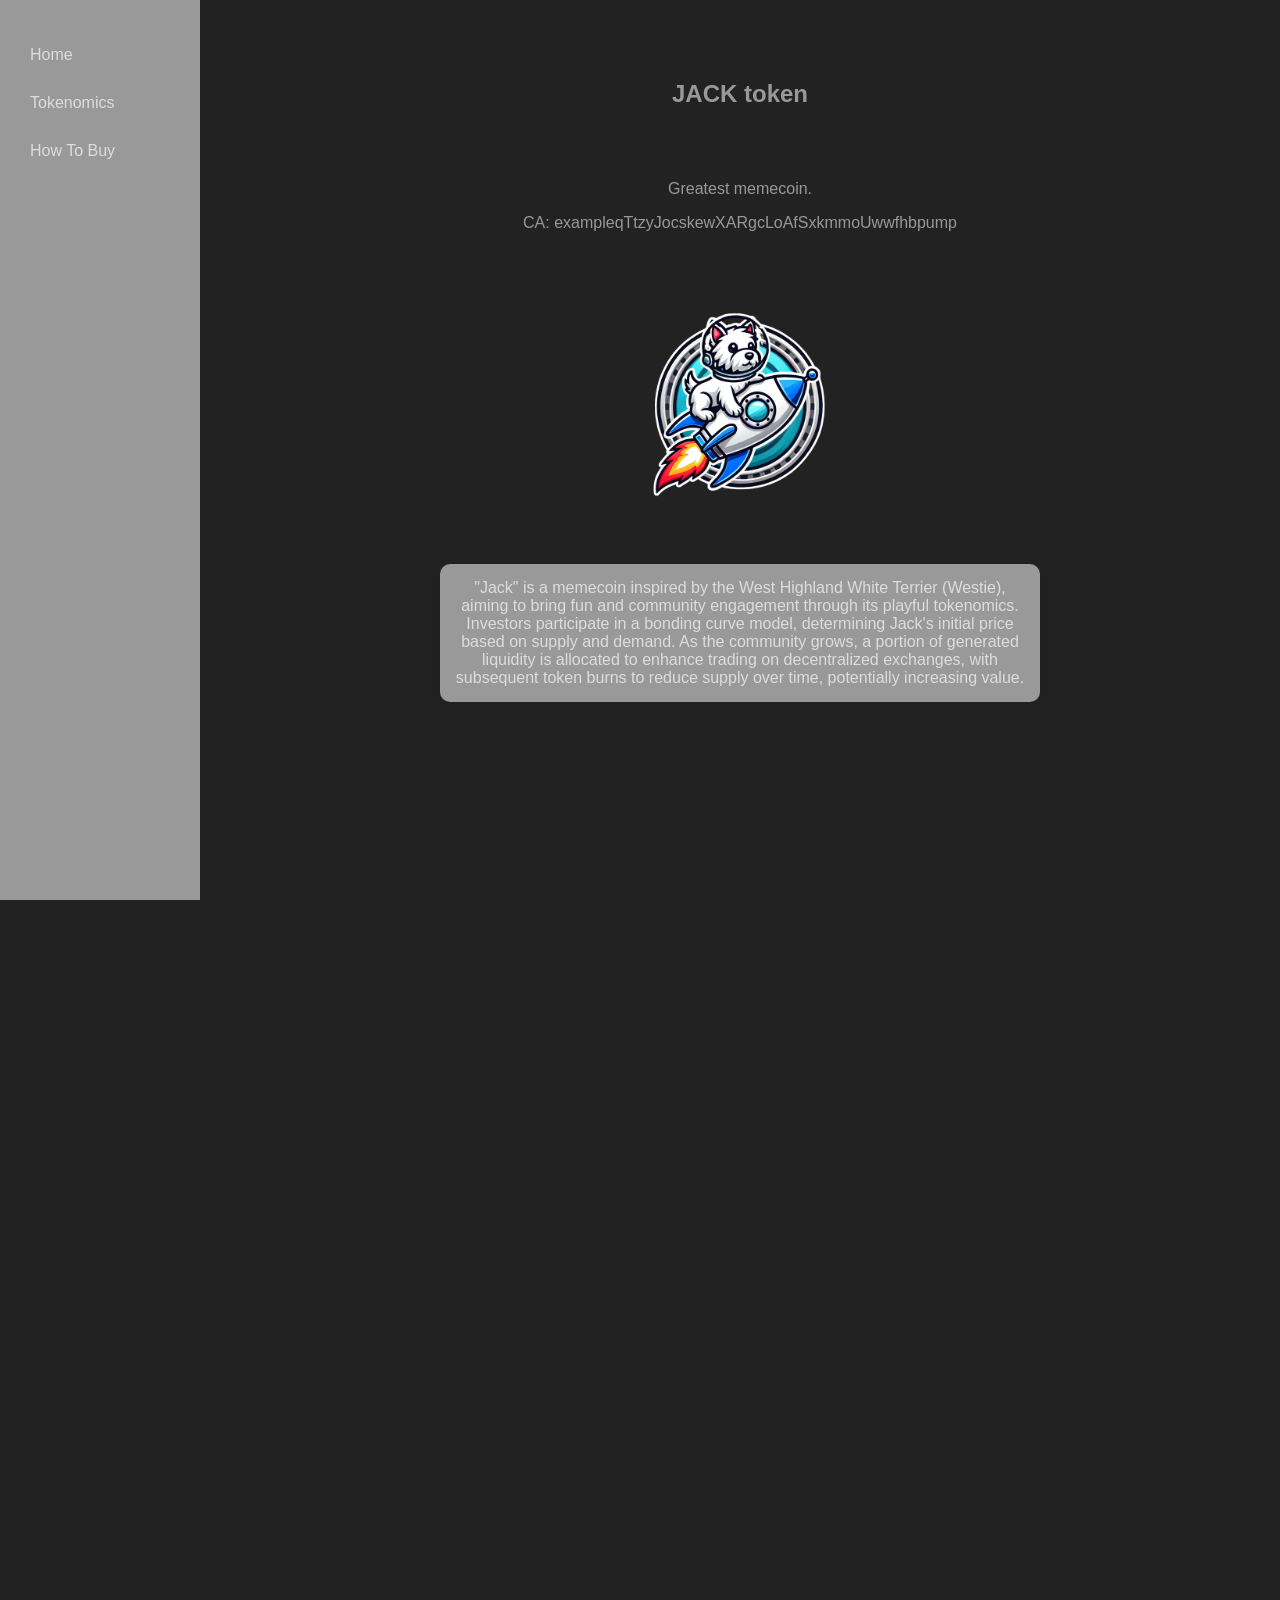
==== index.html @ b32d265a "styles" ====
<!DOCTYPE html>
<html lang="en">
<head>
    <meta charset="UTF-8">
    <meta name="viewport" content="width=device-width, initial-scale=1.0">
    <title>Floating Images</title>
    <link rel="stylesheet" href="style.css">
</head>
<body>
  
  <div class="container">

        <nav class="side-menu">
        <ul>
            <li><a href="#home">Home</a></li>
            <li><a href="#tokenomics">Tokenomics</a></li>
            <li><a href="#howtobuy">How To Buy</a></li>
            <!-- Add more sections as needed -->
        </ul>
        </nav>

        <main class="main-content">
    
            <section id="home" class="section">

                <h1>JACK token</h1>
                <br><br>
                <p>Greatest memecoin.</p>
                <p>CA: exampleqTtzyJocskewXARgcLoAfSxkmmoUwwfhbpump</p>
                <br><br>
                <div class="logo-container">
                    <img src="Images/jackrocket4.png" alt="Logo" class="logo">
                </div>
                <br><br>
                <div class="description-box">

                    <p class="description">

                        "Jack" is a memecoin inspired by the West Highland White Terrier (Westie), aiming to bring fun and community engagement through its playful tokenomics. Investors participate in a bonding curve model, determining Jack's initial price based on supply and demand. As the community grows, a portion of generated liquidity is allocated to enhance trading on decentralized exchanges, with subsequent token burns to reduce supply over time, potentially increasing value.

                    </p>

                </div>

            </section>

            <section id="tokenomics" class="section">

                <h1>Tokenomics</h1>

            </section>

            <section id="howtobuy" class="section">

                <h1>How To Buy</h1>

            </section>

        </main>
    
    </div>
  
    <script src="script.js"></script>

</body>
</html>
---- style.css ----
html, body {
    height: 100%;
    width: 100%;
    margin: 0;
    font-family: Verdana, sans-serif;
    overflow: hidden; /* Prevent scroll bars */
    background-color: #222222;
    display: flex;
    justify-content: center;
    align-items: flex-start;
    color: #999; /* Darkish grey text color */
}

body {
    display: flex;
    justify-content: center;
    /*align-items: flex-start;*/
    padding-top: 20px; /* Adjust the top padding for mobile devices */
    overflow-y: auto;
}

.side-menu {
    position: fixed;
    left: 0;
    top: 0;
    height: 100vh; /* Make the side menu full height of the viewport */
    width: 200px;
    background-color: #999;
    padding: 20px;
    box-sizing: border-box; /* Include padding in width */
}

.side-menu ul {
    list-style-type: none;
    padding: 0;
}

.side-menu ul li {
    margin-bottom: 10px;
}

.side-menu ul li a {
    text-decoration: none;
    color: #ddd;
    display: block;
    padding: 10px;
}

.main-content {
    margin-left: 200px; /* Same as the sidebar width */
    padding: 20px;
    width: calc(100% - 200px); /* Ensure the main content takes up the remaining width */
}

.container {
    display: flex;
    min-height: 100vh;
}

.logo-container {
    margin-top: 20px; /* Add some space between the description and the logo */
}

.logo {
    max-width: 200px; /* Adjust the size as needed */
    height: auto;
}

.description-box {
    background-color: #999; /* White background */
    border-radius: 10px; /* Rounded corners */
    padding: 15px; /* Padding inside the box */
    margin-top: 20px; /* Space between the logo and description box */
    box-shadow: 0 0 10px rgba(0, 0, 0, 0.1); /* Optional: add shadow for depth */
}

.description {
    margin: 0;
    color: #ddd; /* Darkish grey text color */
}

.section {
    padding: 20px;
    margin-bottom: 20px;
    /*background-color: #222;*/
    overflow-y: auto; /* Enable vertical scrolling if needed */
    height: 100vh;
}

#home {
    text-align: center;
    position: relative;
    z-index: 1; /* Ensure content is above floating images */
    margin-top: 20px; /* Add some margin from the top */
    padding: 0 20px; /* Add horizontal padding for better appearance on mobile devices */
    max-width: 600px; /* Limit the max width for the content */
    margin-left: auto;
    margin-right: auto;
}

#tokenomics {
    align-items: flex-start; /* Align items to the start (left) */
}

#howtobuy {
    align-items: flex-end; /* Align items to the end (right) */
}
.floating-image {
    position: absolute;
    bottom: -100px; /* Start off-screen at the bottom */
    opacity: 0.5; /* Adjust opacity as needed */
    width: 200px; /* Double the original size */
    height: auto;
}
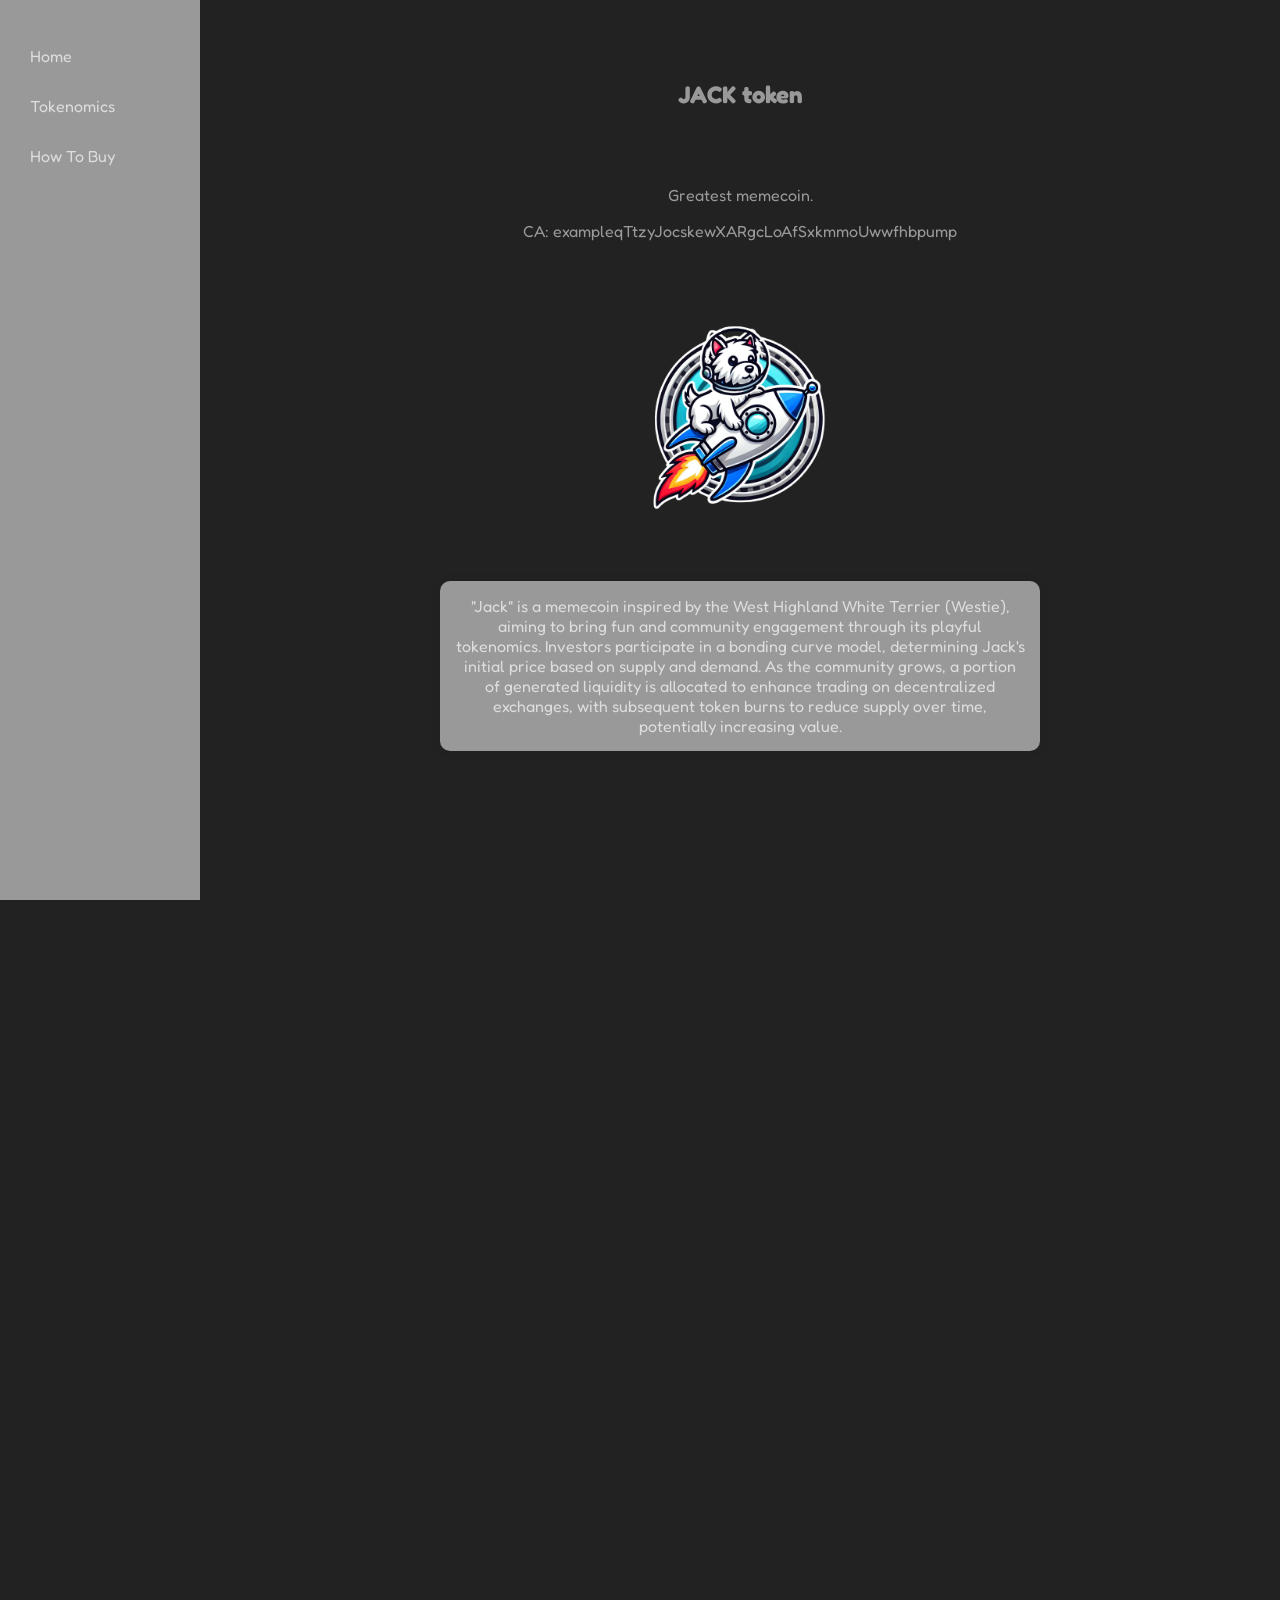
==== commit 328d496f: "styles/font" ====
--- a/index.html
+++ b/index.html
@@ -3,9 +3,14 @@
 <head>
     <meta charset="UTF-8">
     <meta name="viewport" content="width=device-width, initial-scale=1.0">
-    <title>Floating Images</title>
+    <title>jack token</title>
     <link rel="stylesheet" href="style.css">
+
+    <link rel="preconnect" href="https://fonts.googleapis.com">
+    <link rel="preconnect" href="https://fonts.gstatic.com" crossorigin>
+    <link href="https://fonts.googleapis.com/css2?family=Fredoka:wght@300..700&display=swap" rel="stylesheet">
 </head>
+
 <body>
   
   <div class="container">
@@ -29,8 +34,9 @@
                 <p>CA: exampleqTtzyJocskewXARgcLoAfSxkmmoUwwfhbpump</p>
                 <br><br>
                 <div class="logo-container">
-                    <img src="Images/jackrocket4.png" alt="Logo" class="logo">
+                    <img src="/images/jackrocket4.png" alt="Logo" class="logo">
                 </div>
+
                 <br><br>
                 <div class="description-box">
 
@@ -44,15 +50,39 @@
 
             </section>
 
+            <section id="howtobuy" class="section">
+
+                <h1>How To Buy</h1>
+
+                <ol>
+                    <li>Create a crypto wallet for solana (e.g., Phantom).</li>
+                    <li>Buy Solana (SOL) on an exchange (e.g., Coinbase).</li>
+                    <li>Send SOL to your crypto wallet.</li>
+                    <li>Connect your wallet to pump.fun or raydium.</li>
+                    <li>Swap SOL for JACK.</li>
+                  </ol>
+                  <a href="https://raydium.com">Buy on Raydium</a>
+
+            </section>
+
+            <section id="about" class="about">
+
+                <h1>About</h1>
+
+                <p class="longdescription">
+
+                    <h2>Introducing Jack: The Westie Astronaut Memecoin</h2>
+
+Meet Jack, the Westie astronaut, the canine pioneer who is taking the cryptocurrency world by storm with his very own memecoin. Jack isn't just any ordinary dog; he's a brave, adventurous West Highland White Terrier (Westie) who dreams big and reaches for the stars—literally. With his adorable space suit and helmet, Jack represents the spirit of exploration and the boundless possibilities of the crypto universe. This memecoin celebrates Jack's journey from a humble dog park to the vast expanse of space, capturing the imagination of crypto enthusiasts and dog lovers alike. Jack's story is one of courage, determination, and a touch of playful mischief, making his memecoin an irresistible addition to any digital wallet.
+
+Jack the Westie Astronaut Memecoin isn't just about cute imagery; it embodies a mission of community and fun. The coin is designed to bring people together, fostering a supportive and enthusiastic community of holders who believe in the power of a shared dream. Whether you're a seasoned crypto investor or a newcomer, Jack's memecoin offers a whimsical yet meaningful way to participate in the crypto market. With a roadmap that includes exclusive NFT releases, space-themed merchandise, and charitable initiatives supporting animal welfare, Jack's memecoin is more than just a digital asset—it's a movement. Join Jack on his cosmic adventure and be a part of a memecoin revolution that’s out of this world!
+                </p>
+
+            </section>
+
             <section id="tokenomics" class="section">
 
                 <h1>Tokenomics</h1>
-
-            </section>
-
-            <section id="howtobuy" class="section">
-
-                <h1>How To Buy</h1>
 
             </section>
 
--- a/style.css
+++ b/style.css
@@ -1,8 +1,10 @@
+
+
 html, body {
     height: 100%;
     width: 100%;
     margin: 0;
-    font-family: Verdana, sans-serif;
+    font-family: "Fredoka", sans-serif;
     overflow: hidden; /* Prevent scroll bars */
     background-color: #222222;
     display: flex;
@@ -98,13 +100,18 @@
     margin-right: auto;
 }
 
-#tokenomics {
-    align-items: flex-start; /* Align items to the start (left) */
-}
-
 #howtobuy {
     align-items: flex-end; /* Align items to the end (right) */
 }
+
+#about{
+    align-items: flex-start; /* Align items to the end (right) */
+}
+
+#tokenomics {
+    align-items: flex-end; /* Align items to the start (left) */
+}
+
 .floating-image {
     position: absolute;
     bottom: -100px; /* Start off-screen at the bottom */
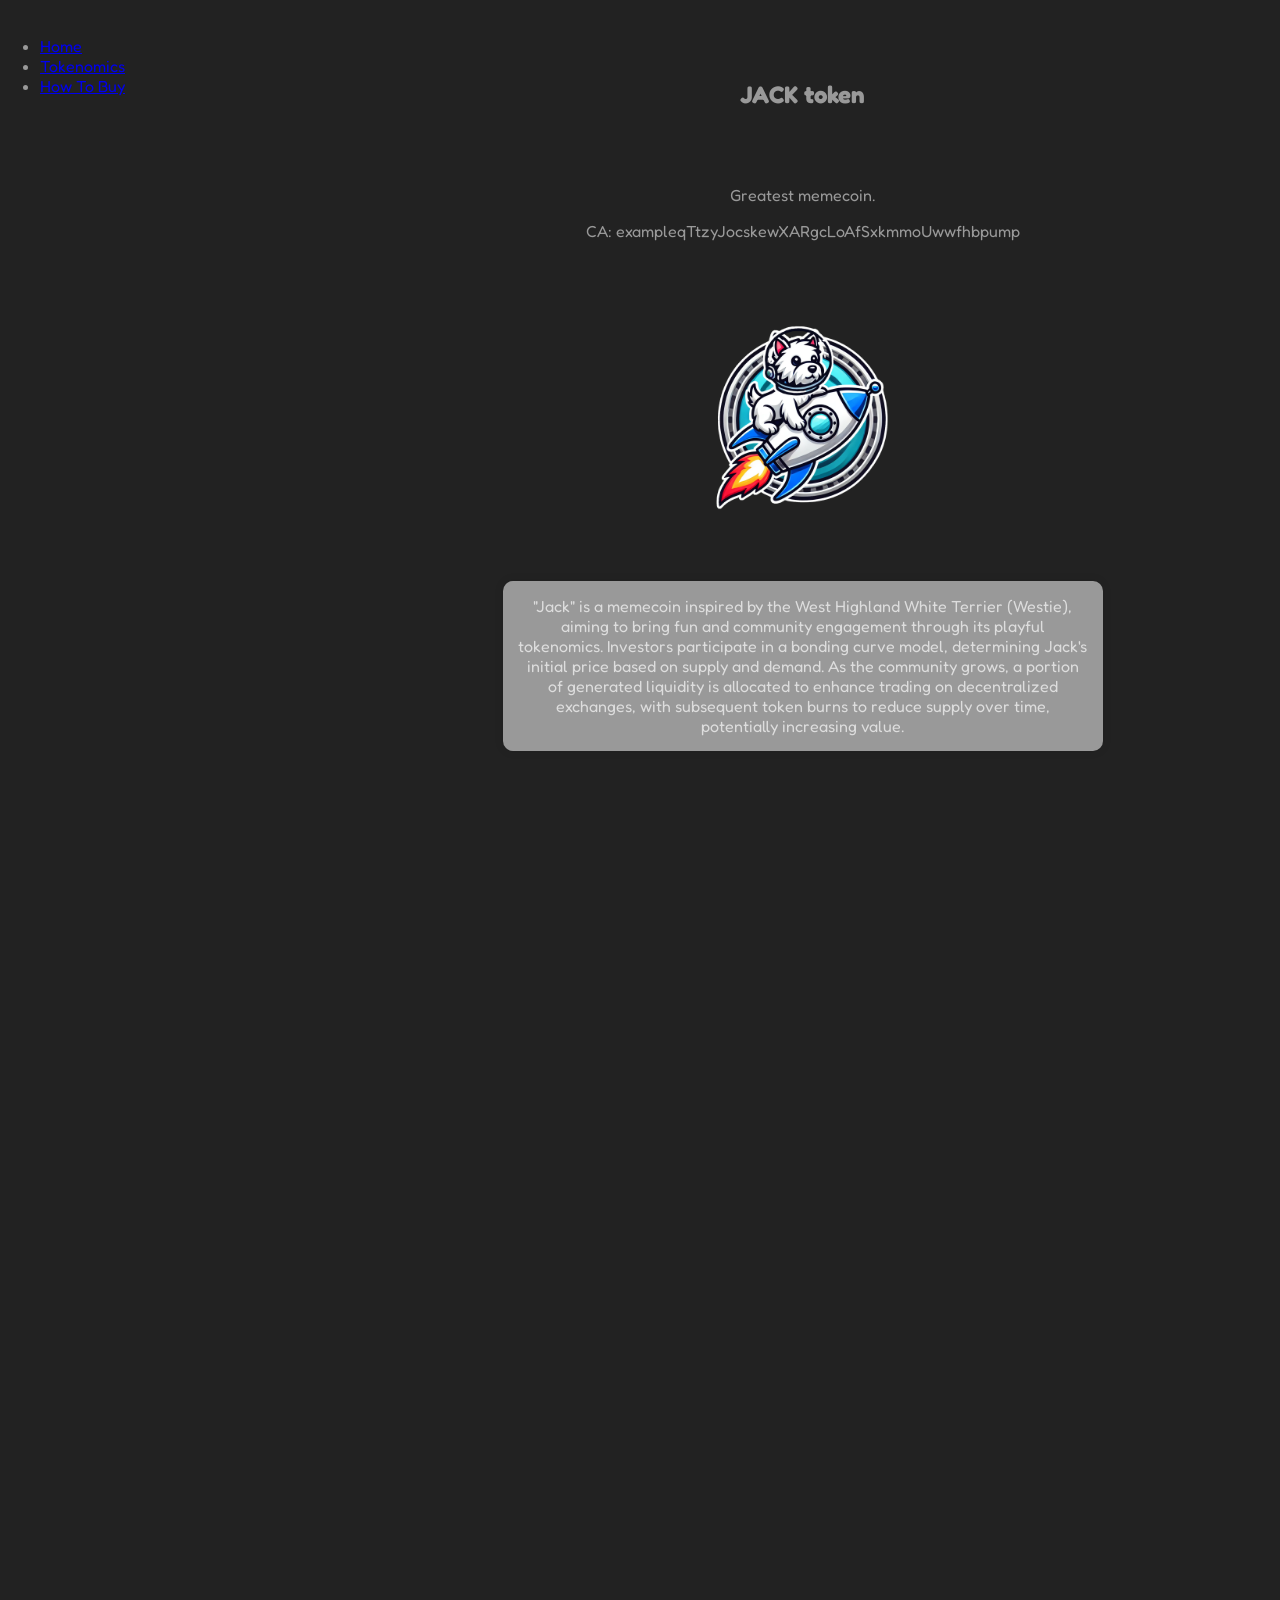
==== commit 192c0814: "sidebar toggle" ====
--- a/index.html
+++ b/index.html
@@ -9,6 +9,8 @@
     <link rel="preconnect" href="https://fonts.googleapis.com">
     <link rel="preconnect" href="https://fonts.gstatic.com" crossorigin>
     <link href="https://fonts.googleapis.com/css2?family=Fredoka:wght@300..700&display=swap" rel="stylesheet">
+
+
 </head>
 
 <body>
@@ -34,7 +36,7 @@
                 <p>CA: exampleqTtzyJocskewXARgcLoAfSxkmmoUwwfhbpump</p>
                 <br><br>
                 <div class="logo-container">
-                    <img src="/images/jackrocket4.png" alt="Logo" class="logo">
+                    <img src="images/jackrocket4.png" alt="Logo" class="logo">
                 </div>
 
                 <br><br>
--- a/style.css
+++ b/style.css
@@ -21,31 +21,45 @@
     overflow-y: auto;
 }
 
-.side-menu {
+/* Sidebar styles */
+.sidebar {
     position: fixed;
     left: 0;
     top: 0;
-    height: 100vh; /* Make the side menu full height of the viewport */
-    width: 200px;
-    background-color: #999;
-    padding: 20px;
-    box-sizing: border-box; /* Include padding in width */
+    height: 100%;
+    width: 250px;
+    background-color: #333;
+    overflow: hidden;
+    transition: width 0.3s;
+    z-index: 1;
 }
 
-.side-menu ul {
-    list-style-type: none;
-    padding: 0;
+/* Adjust sidebar width for smaller screens */
+@media screen and (max-width: 768px) {
+    .sidebar {
+        width: 100px;
+    }
 }
 
-.side-menu ul li {
-    margin-bottom: 10px;
+/* Style for sidebar links */
+.sidebar a {
+    display: block;
+    padding: 16px;
+    color: white;
+    text-decoration: none;
 }
 
-.side-menu ul li a {
-    text-decoration: none;
-    color: #ddd;
-    display: block;
+/* Style for toggle button */
+.toggle-btn {
+    position: fixed;
+    left: 0;
+    top: 50%;
+    transform: translateY(-50%);
+    background-color: #333;
+    color: white;
     padding: 10px;
+    cursor: pointer;
+    z-index: 2;
 }
 
 .main-content {
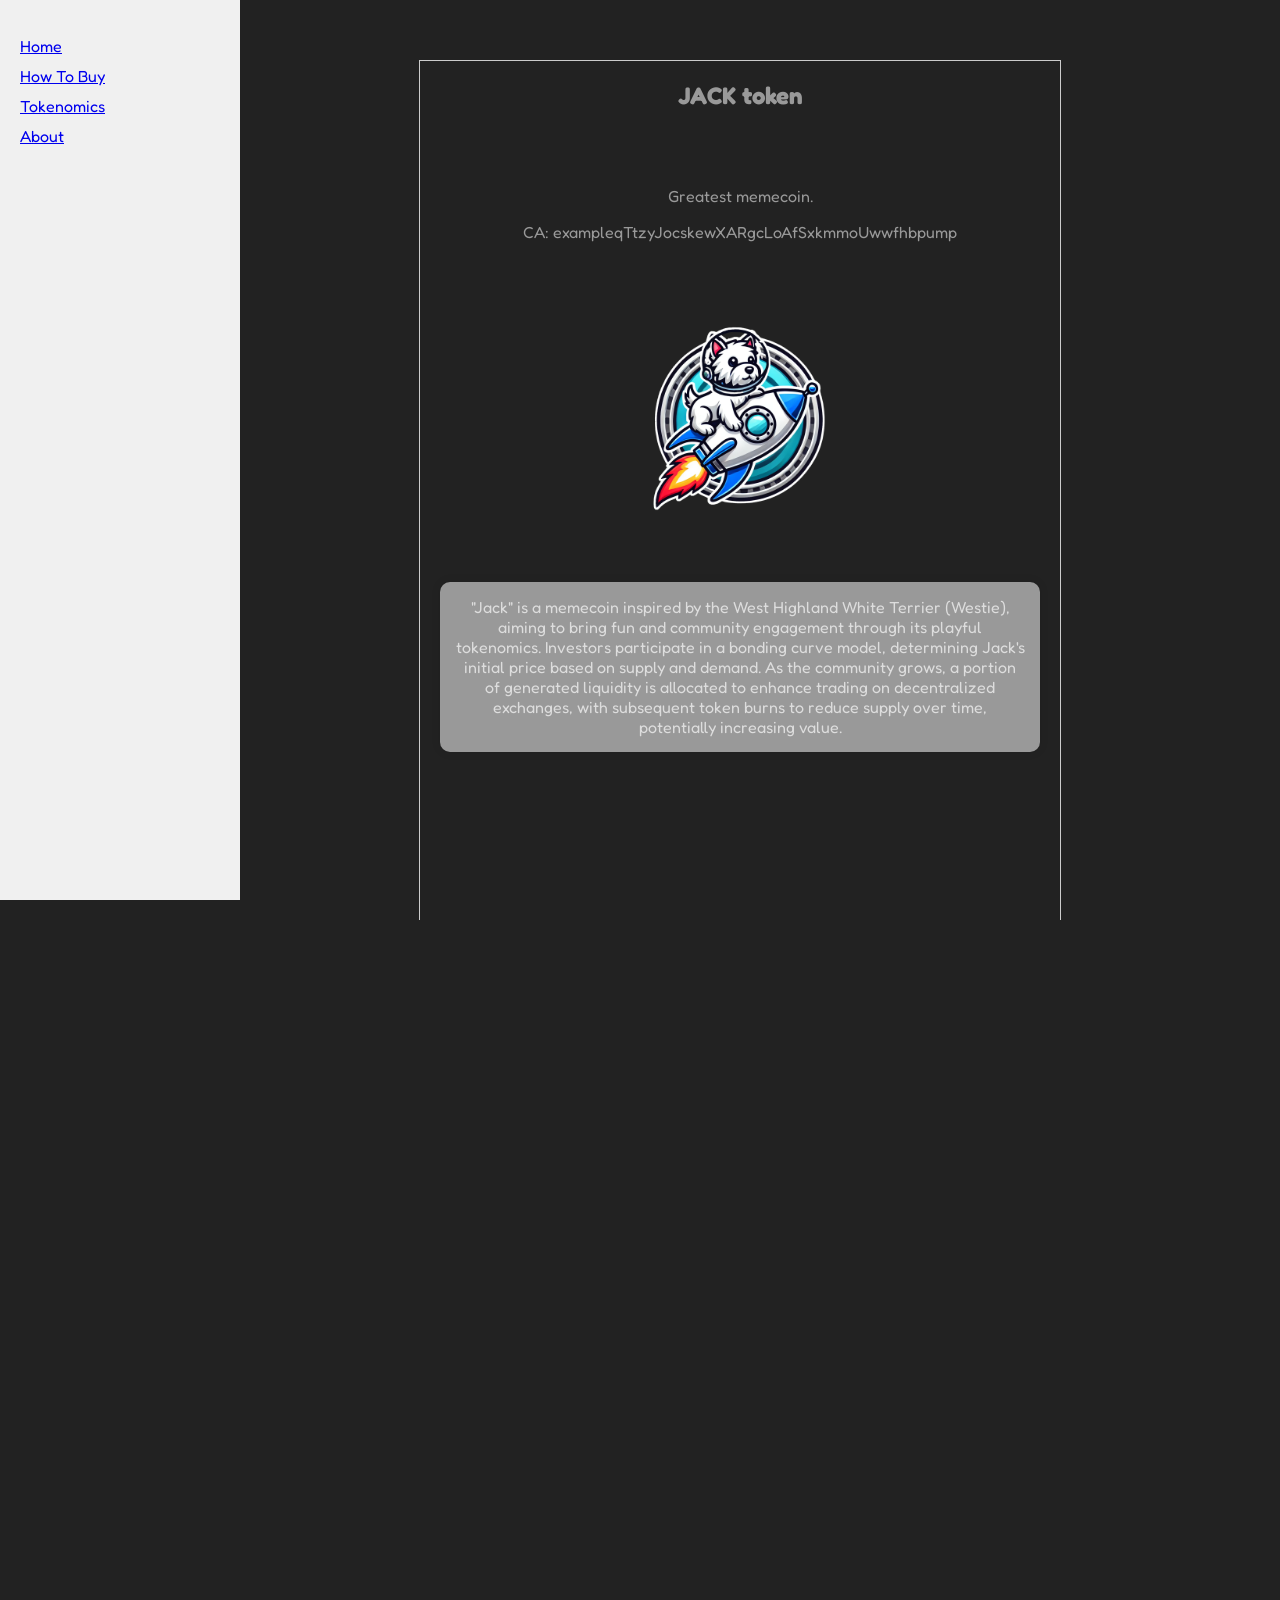
==== commit 03c8c3f7: "sidebar toggle 2" ====
--- a/index.html
+++ b/index.html
@@ -20,8 +20,9 @@
         <nav class="side-menu">
         <ul>
             <li><a href="#home">Home</a></li>
+            <li><a href="#howtobuy">How To Buy</a></li>
             <li><a href="#tokenomics">Tokenomics</a></li>
-            <li><a href="#howtobuy">How To Buy</a></li>
+            <li><a href="#about">About</a></li>
             <!-- Add more sections as needed -->
         </ul>
         </nav>
@@ -89,6 +90,10 @@
             </section>
 
         </main>
+
+        <div class="toggle-btn" onclick="toggleSidebar()">
+            &lt;
+        </div>
     
     </div>
   
--- a/style.css
+++ b/style.css
@@ -21,38 +21,50 @@
     overflow-y: auto;
 }
 
-/* Sidebar styles */
-.sidebar {
+
+
+.side-menu {
+    width: 200px;
+    background-color: #f0f0f0;
+    padding: 20px;
     position: fixed;
+    top: 0;
     left: 0;
-    top: 0;
-    height: 100%;
-    width: 250px;
-    background-color: #333;
-    overflow: hidden;
-    transition: width 0.3s;
-    z-index: 1;
+    bottom: 0;
+    overflow-y: auto;
+    transition: transform 0.3s ease-in-out; /* Add transition for smooth animation */
+    transform: translateX(0); /* Start with menu visible on desktop */
 }
 
-/* Adjust sidebar width for smaller screens */
-@media screen and (max-width: 768px) {
-    .sidebar {
-        width: 100px;
-    }
+.side-menu.hide-sidebar {
+    transform: translateX(-100%); /* Move sidebar out of view on mobile */
 }
 
-/* Style for sidebar links */
-.sidebar a {
-    display: block;
-    padding: 16px;
-    color: white;
-    text-decoration: none;
+.side-menu ul {
+    list-style-type: none;
+    padding: 0;
 }
 
-/* Style for toggle button */
+.side-menu ul li {
+    margin-bottom: 10px;
+}
+
+.main-content {
+    margin-left: 220px; /* Adjust margin to accommodate side menu width */
+    padding: 20px;
+}
+
+.section {
+    margin-bottom: 40px;
+    border: 1px solid #ccc;
+    padding: 20px;
+}
+
+/* Toggle button */
 .toggle-btn {
+    display: none; /* Hide toggle button by default */
     position: fixed;
-    left: 0;
+    left: 10px;
     top: 50%;
     transform: translateY(-50%);
     background-color: #333;
@@ -60,6 +72,29 @@
     padding: 10px;
     cursor: pointer;
     z-index: 2;
+}
+
+/* Adjust toggle button for smaller screens */
+@media screen and (max-width: 768px) {
+    .container {
+        flex-direction: column; /* Stack elements vertically on small screens */
+    }
+
+    .side-menu {
+        width: 100%; /* Full width for sidebar on small screens */
+        max-width: 250px; /* Limit maximum width */
+        height: 100vh; /* Full height */
+        transform: translateX(-100%); /* Start with sidebar hidden on mobile */
+    }
+
+    .main-content {
+        margin-left: 0; /* No margin for content on small screens */
+        transition: margin-left 0.3s ease-in-out; /* Add transition for smooth animation */
+    }
+
+    .toggle-btn {
+        display: block; /* Show toggle button on small screens */
+    }
 }
 
 .main-content {
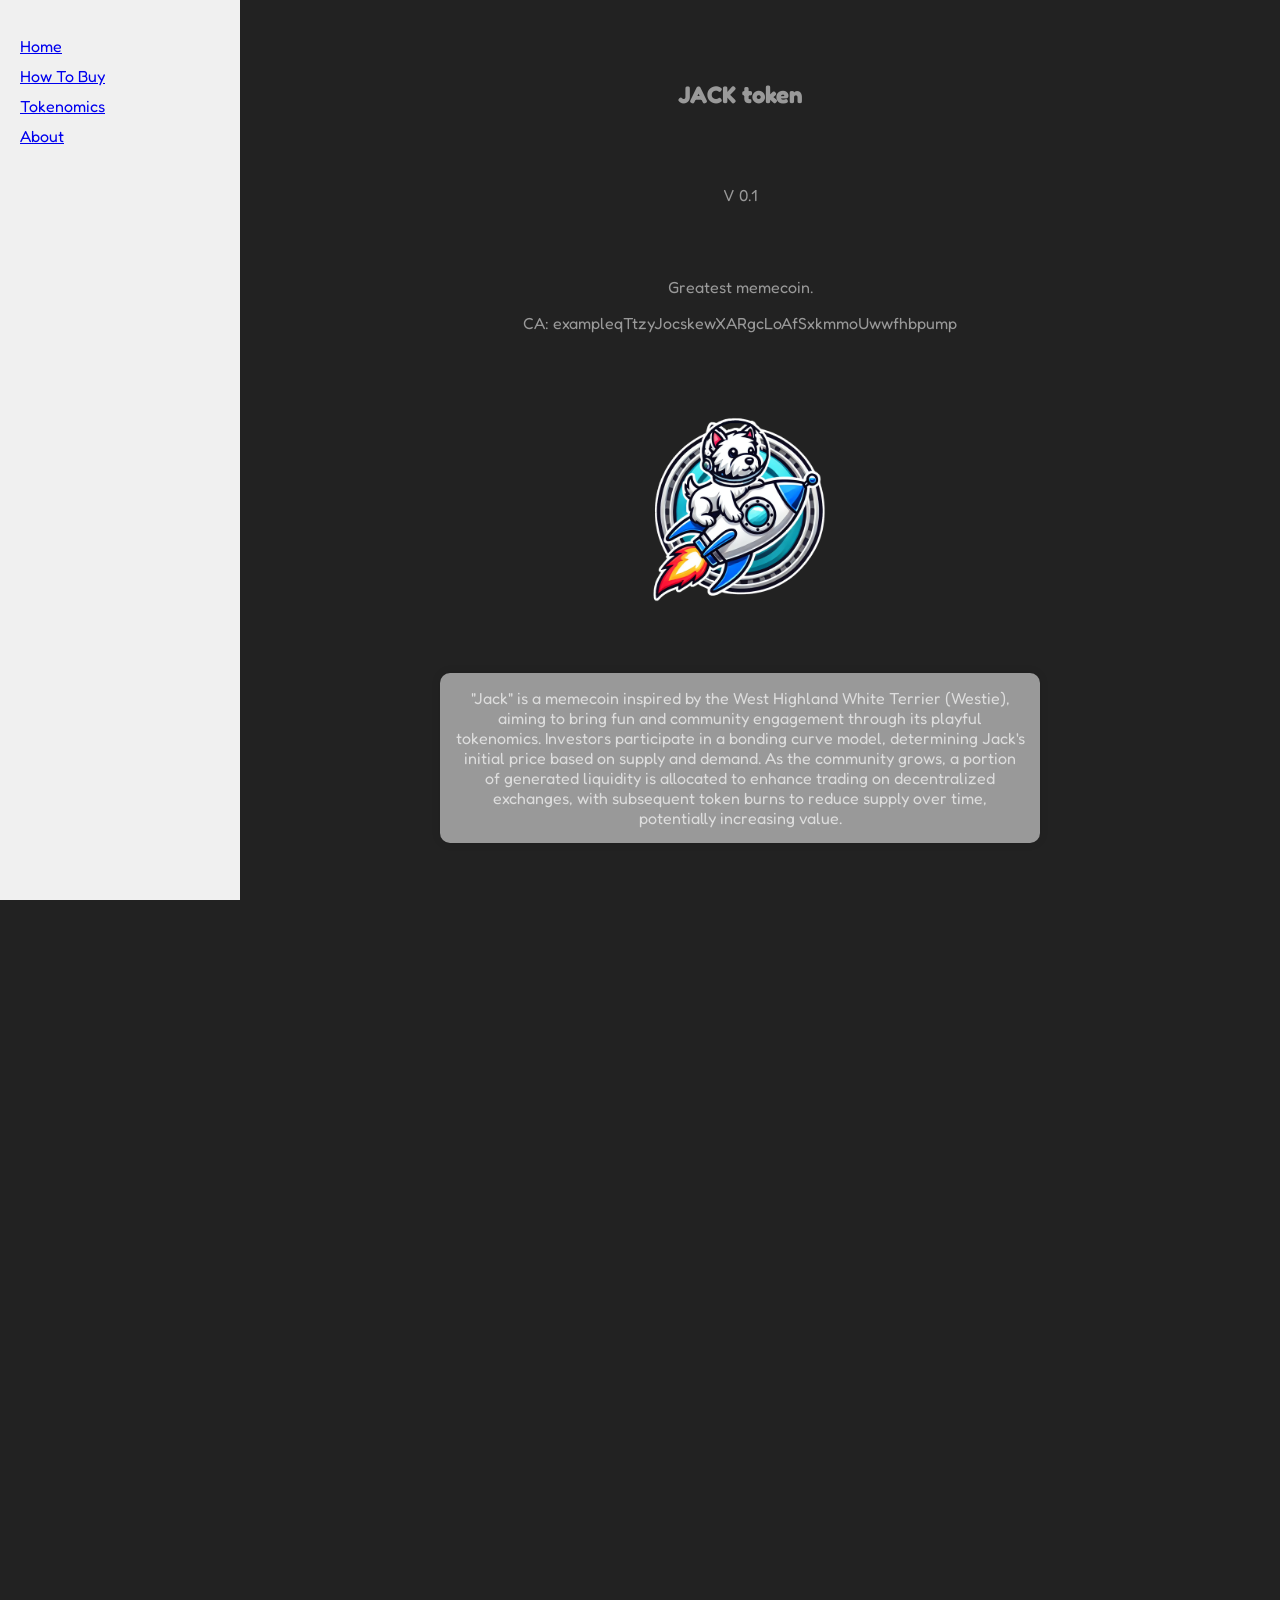
==== commit 409877a8: "version" ====
--- a/index.html
+++ b/index.html
@@ -32,6 +32,8 @@
             <section id="home" class="section">
 
                 <h1>JACK token</h1>
+                <br><br>
+                <p>V 0.1</p>
                 <br><br>
                 <p>Greatest memecoin.</p>
                 <p>CA: exampleqTtzyJocskewXARgcLoAfSxkmmoUwwfhbpump</p>
--- a/style.css
+++ b/style.css
@@ -50,14 +50,17 @@
 }
 
 .main-content {
-    margin-left: 220px; /* Adjust margin to accommodate side menu width */
+    margin-left: 200px; /* Same as the sidebar width */
     padding: 20px;
+    width: calc(100% - 200px); /* Ensure the main content takes up the remaining width */
 }
 
 .section {
-    margin-bottom: 40px;
-    border: 1px solid #ccc;
     padding: 20px;
+    margin-bottom: 20px;
+    /*background-color: #222;*/
+    overflow-y: auto; /* Enable vertical scrolling if needed */
+    height: 100vh;
 }
 
 /* Toggle button */
@@ -76,9 +79,6 @@
 
 /* Adjust toggle button for smaller screens */
 @media screen and (max-width: 768px) {
-    .container {
-        flex-direction: column; /* Stack elements vertically on small screens */
-    }
 
     .side-menu {
         width: 100%; /* Full width for sidebar on small screens */
@@ -97,11 +97,6 @@
     }
 }
 
-.main-content {
-    margin-left: 200px; /* Same as the sidebar width */
-    padding: 20px;
-    width: calc(100% - 200px); /* Ensure the main content takes up the remaining width */
-}
 
 .container {
     display: flex;
@@ -130,17 +125,8 @@
     color: #ddd; /* Darkish grey text color */
 }
 
-.section {
-    padding: 20px;
-    margin-bottom: 20px;
-    /*background-color: #222;*/
-    overflow-y: auto; /* Enable vertical scrolling if needed */
-    height: 100vh;
-}
-
 #home {
     text-align: center;
-    position: relative;
     z-index: 1; /* Ensure content is above floating images */
     margin-top: 20px; /* Add some margin from the top */
     padding: 0 20px; /* Add horizontal padding for better appearance on mobile devices */
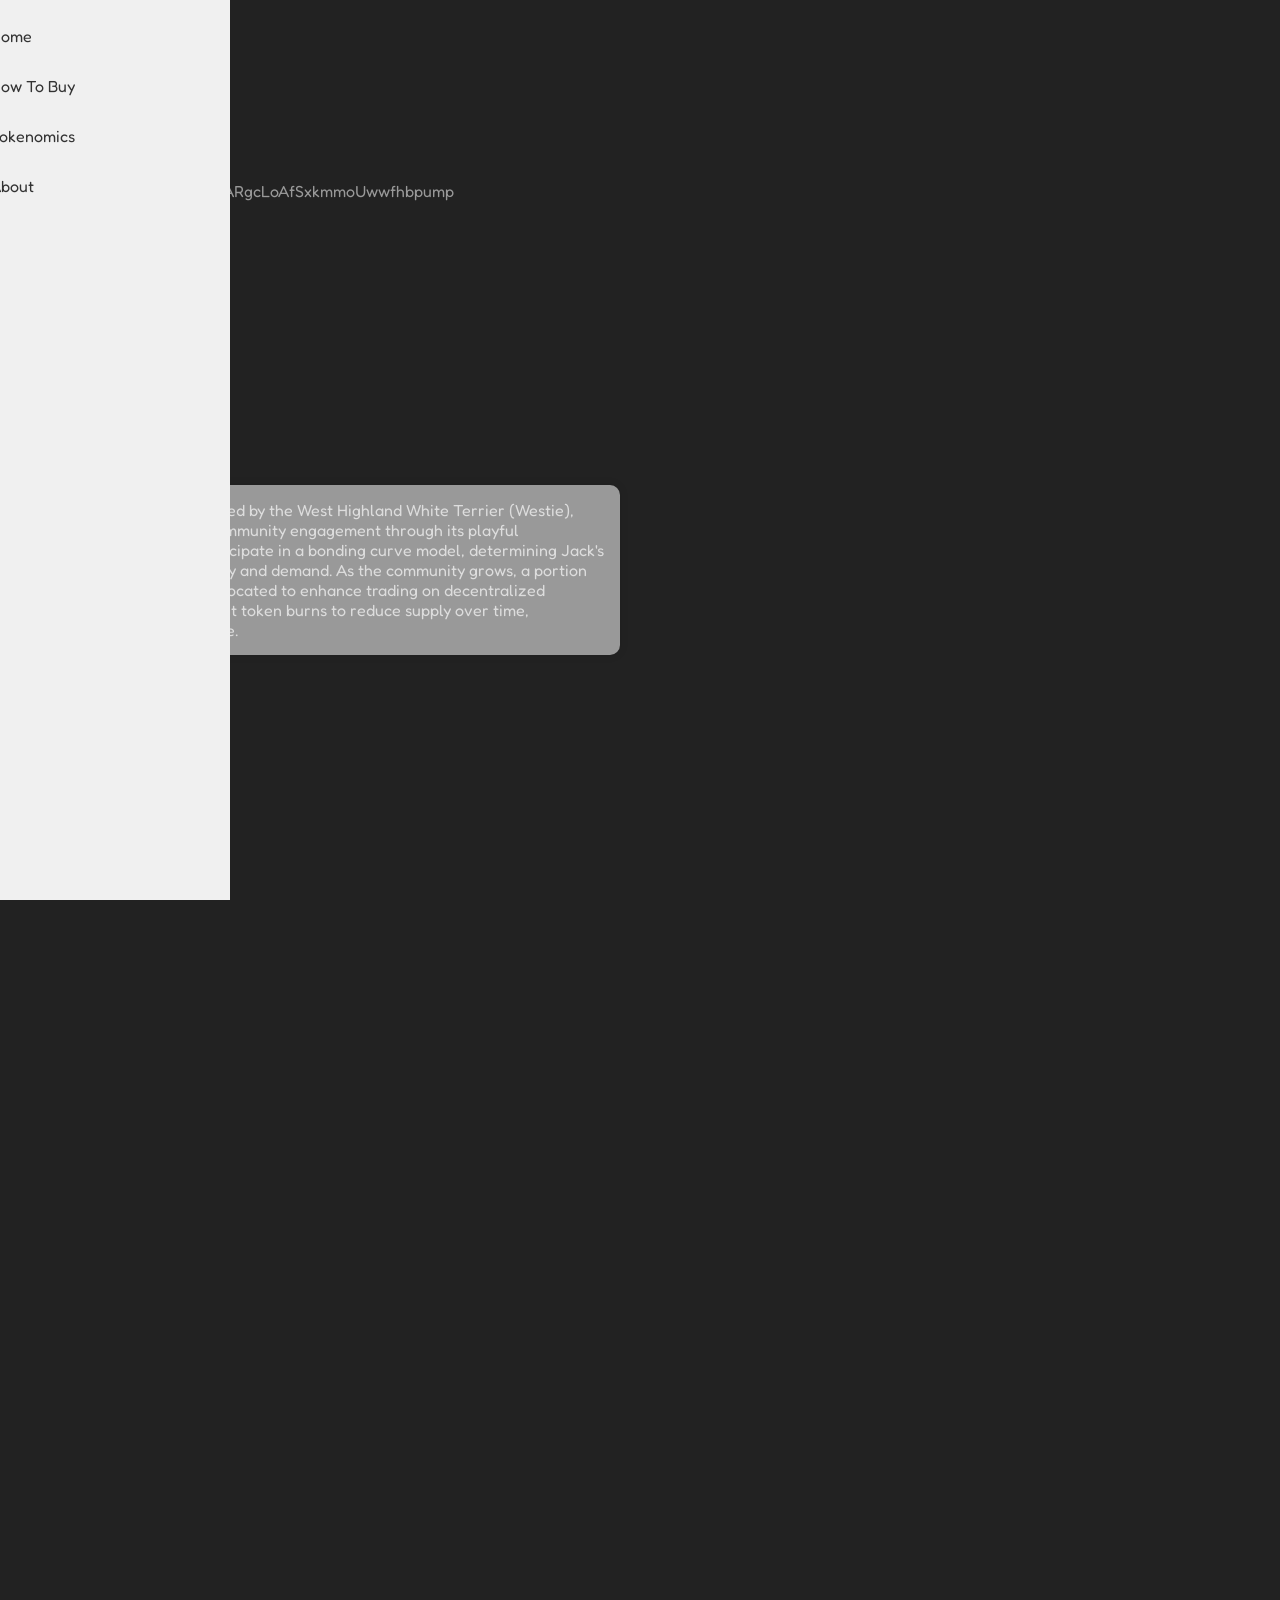
==== commit 54a4e1f3: "side menu mobile" ====
--- a/index.html
+++ b/index.html
@@ -17,14 +17,16 @@
   
   <div class="container">
 
+        <button class="toggle-btn">&#9776; Toggle Menu</button>
+
         <nav class="side-menu">
-        <ul>
-            <li><a href="#home">Home</a></li>
-            <li><a href="#howtobuy">How To Buy</a></li>
-            <li><a href="#tokenomics">Tokenomics</a></li>
-            <li><a href="#about">About</a></li>
-            <!-- Add more sections as needed -->
-        </ul>
+            <ul>
+                <li><a href="#home">Home</a></li>
+                <li><a href="#howtobuy">How To Buy</a></li>
+                <li><a href="#tokenomics">Tokenomics</a></li>
+                <li><a href="#about">About</a></li>
+                <!-- Add more sections as needed -->
+            </ul>
         </nav>
 
         <main class="main-content">
@@ -32,12 +34,9 @@
             <section id="home" class="section">
 
                 <h1>JACK token</h1>
-                <br><br>
                 <p>V 0.1</p>
-                <br><br>
                 <p>Greatest memecoin.</p>
                 <p>CA: exampleqTtzyJocskewXARgcLoAfSxkmmoUwwfhbpump</p>
-                <br><br>
                 <div class="logo-container">
                     <img src="images/jackrocket4.png" alt="Logo" class="logo">
                 </div>
@@ -92,10 +91,6 @@
             </section>
 
         </main>
-
-        <div class="toggle-btn" onclick="toggleSidebar()">
-            &lt;
-        </div>
     
     </div>
   
--- a/style.css
+++ b/style.css
@@ -24,21 +24,20 @@
 
 
 .side-menu {
-    width: 200px;
+    width: 250px;
+    height: 100vh;
     background-color: #f0f0f0;
-    padding: 20px;
     position: fixed;
     top: 0;
-    left: 0;
-    bottom: 0;
-    overflow-y: auto;
-    transition: transform 0.3s ease-in-out; /* Add transition for smooth animation */
-    transform: translateX(0); /* Start with menu visible on desktop */
+    left: -20px; /* Start off-screen */
+    transition: transform 0.3s ease-in-out; /* Smooth animation */
 }
 
-.side-menu.hide-sidebar {
-    transform: translateX(-100%); /* Move sidebar out of view on mobile */
+.side-menu.open-sidebar {
+    transform: translateX(0); /* Slide sidebar into view */
 }
+
+
 
 .side-menu ul {
     list-style-type: none;
@@ -49,10 +48,28 @@
     margin-bottom: 10px;
 }
 
+.side-menu ul li a {
+    display: block;
+    padding: 10px;
+    text-decoration: none;
+    color: #333;
+}
+
+.side-menu ul li a:hover {
+    background-color: #ddd;
+}
+
 .main-content {
-    margin-left: 200px; /* Same as the sidebar width */
-    padding: 20px;
-    width: calc(100% - 200px); /* Ensure the main content takes up the remaining width */
+    margin-left: 0; /* Initial margin */
+    transition: margin-left 0.3s ease-in-out; /* Add transition for smooth animation */
+}
+
+.side-menu.open-sidebar + .main-content {
+    margin-left: 220px; /* Adjusted margin to accommodate side menu width */
+}
+
+.main-content.push-right {
+    margin-left: 250px; /* Adjusted margin to accommodate sidebar */
 }
 
 .section {
@@ -60,56 +77,59 @@
     margin-bottom: 20px;
     /*background-color: #222;*/
     overflow-y: auto; /* Enable vertical scrolling if needed */
-    height: 100vh;
+    min-height: 100vh;
 }
 
-/* Toggle button */
 .toggle-btn {
-    display: none; /* Hide toggle button by default */
     position: fixed;
-    left: 10px;
-    top: 50%;
-    transform: translateY(-50%);
+    top: 10px;
+    right: 10px; /* Adjust as needed */
     background-color: #333;
     color: white;
     padding: 10px;
     cursor: pointer;
-    z-index: 2;
+    border: none;
+    outline: none;
+    z-index: 1001; /* Ensure toggle button is above other content */
+    display: none; /* Hide toggle button by default */
 }
 
-/* Adjust toggle button for smaller screens */
+/* Adjust for smaller screens */
 @media screen and (max-width: 768px) {
+    .toggle-btn {
+        display: block; /* Show toggle button on mobile */
+    }
 
     .side-menu {
-        width: 100%; /* Full width for sidebar on small screens */
-        max-width: 250px; /* Limit maximum width */
-        height: 100vh; /* Full height */
-        transform: translateX(-100%); /* Start with sidebar hidden on mobile */
+        width: 100%;
+        max-width: 250px;
+        left: -100%; /* Start off-screen for mobile */
     }
 
-    .main-content {
-        margin-left: 0; /* No margin for content on small screens */
-        transition: margin-left 0.3s ease-in-out; /* Add transition for smooth animation */
+    .side-menu.open-sidebar {
+        transform: translateX(100%); /* Slide sidebar into view for mobile */
     }
 
-    .toggle-btn {
-        display: block; /* Show toggle button on small screens */
+    .main-content.push-right {
+        margin-left: 0; /* No margin for content on mobile */
     }
 }
 
 
 .container {
     display: flex;
-    min-height: 100vh;
+    position: relative;
 }
 
 .logo-container {
     margin-top: 20px; /* Add some space between the description and the logo */
+    align-items: center;
 }
 
 .logo {
     max-width: 200px; /* Adjust the size as needed */
     height: auto;
+    align-items: center;
 }
 
 .description-box {
@@ -126,13 +146,10 @@
 }
 
 #home {
-    text-align: center;
-    z-index: 1; /* Ensure content is above floating images */
+    align-items: center;
     margin-top: 20px; /* Add some margin from the top */
     padding: 0 20px; /* Add horizontal padding for better appearance on mobile devices */
     max-width: 600px; /* Limit the max width for the content */
-    margin-left: auto;
-    margin-right: auto;
 }
 
 #howtobuy {
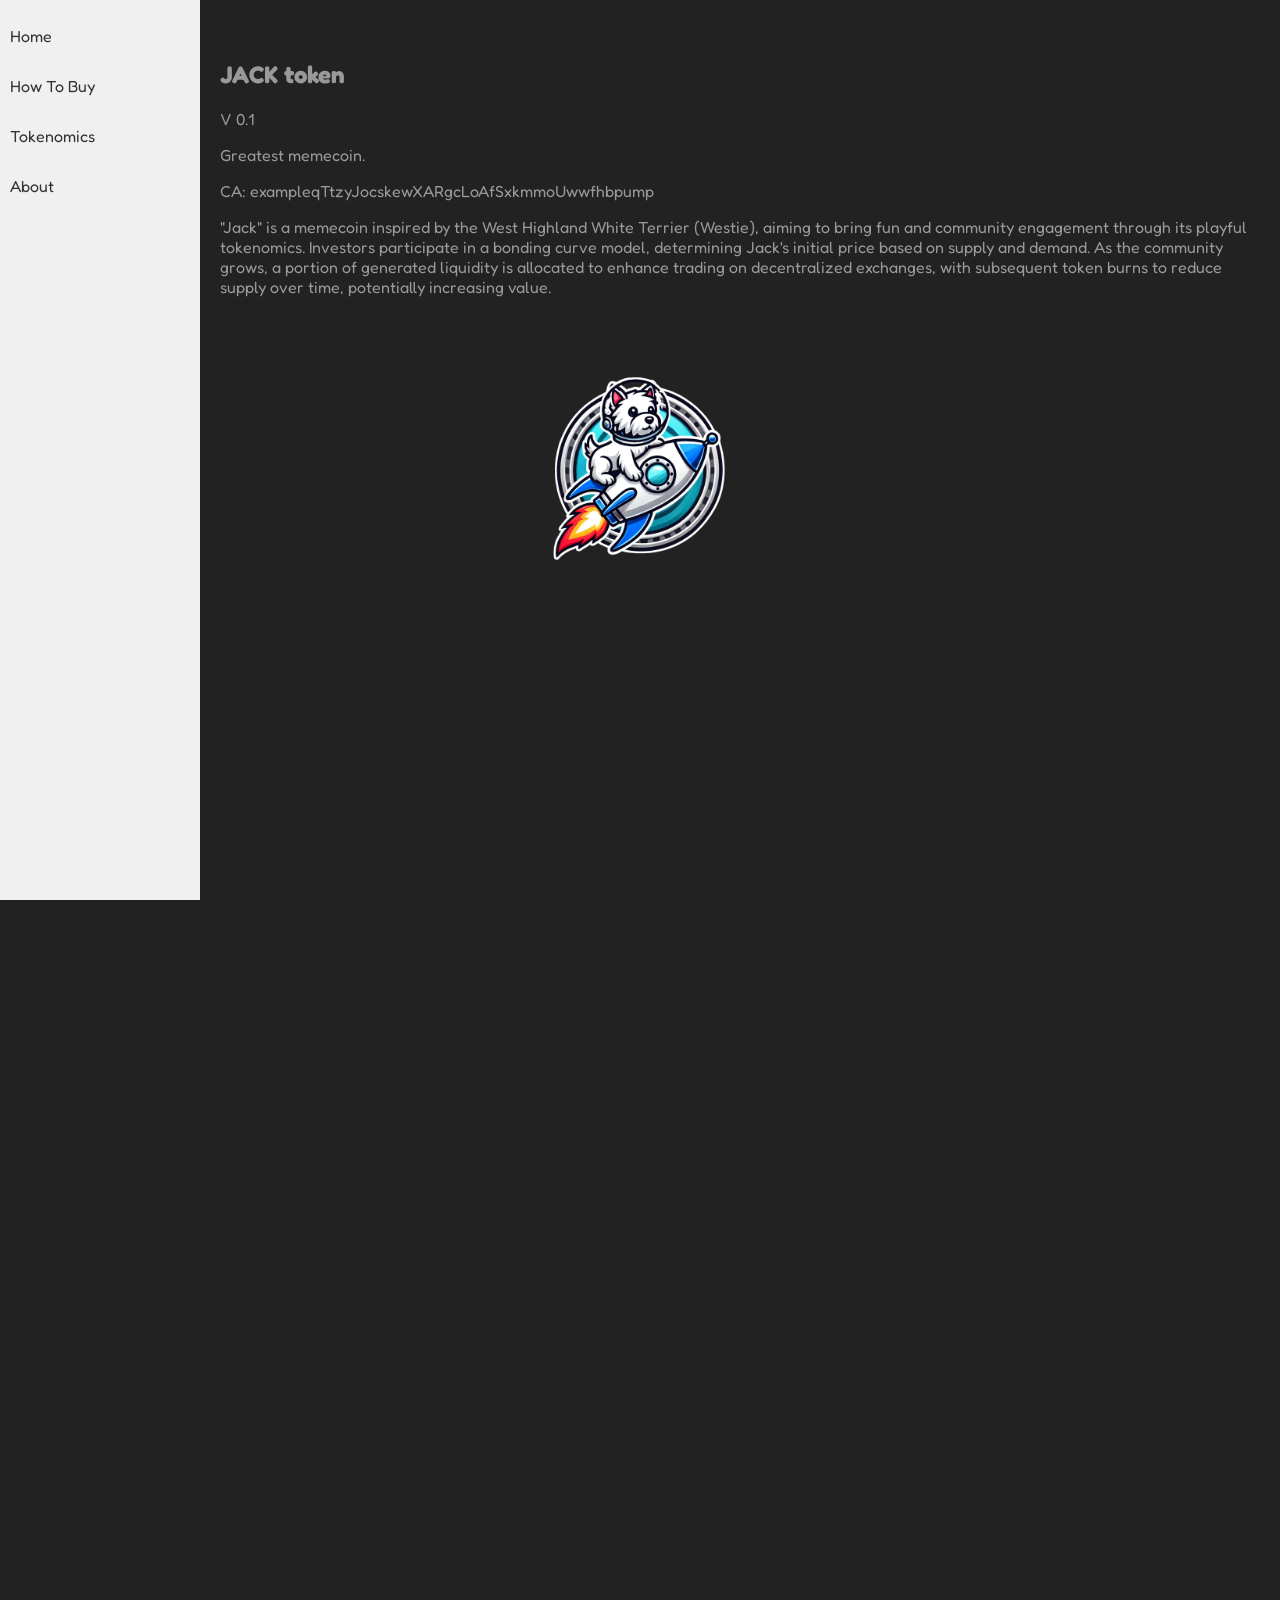
==== commit cb27ddb2: "partially working" ====
--- a/index.html
+++ b/index.html
@@ -40,8 +40,6 @@
                 <div class="logo-container">
                     <img src="images/jackrocket4.png" alt="Logo" class="logo">
                 </div>
-
-                <br><br>
                 <div class="description-box">
 
                     <p class="description">
@@ -59,13 +57,21 @@
                 <h1>How To Buy</h1>
 
                 <ol>
+
                     <li>Create a crypto wallet for solana (e.g., Phantom).</li>
                     <li>Buy Solana (SOL) on an exchange (e.g., Coinbase).</li>
                     <li>Send SOL to your crypto wallet.</li>
                     <li>Connect your wallet to pump.fun or raydium.</li>
                     <li>Swap SOL for JACK.</li>
-                  </ol>
-                  <a href="https://raydium.com">Buy on Raydium</a>
+
+                </ol>
+                <a href="https://raydium.com">Buy on Raydium</a>
+
+            </section>
+
+            <section id="tokenomics" class="section">
+
+                <h1>Tokenomics</h1>
 
             </section>
 
@@ -73,20 +79,15 @@
 
                 <h1>About</h1>
 
-                <p class="longdescription">
+                <p class="description">
 
-                    <h2>Introducing Jack: The Westie Astronaut Memecoin</h2>
+                    Introducing Jack: The Westie Astronaut Memecoin
 
 Meet Jack, the Westie astronaut, the canine pioneer who is taking the cryptocurrency world by storm with his very own memecoin. Jack isn't just any ordinary dog; he's a brave, adventurous West Highland White Terrier (Westie) who dreams big and reaches for the stars—literally. With his adorable space suit and helmet, Jack represents the spirit of exploration and the boundless possibilities of the crypto universe. This memecoin celebrates Jack's journey from a humble dog park to the vast expanse of space, capturing the imagination of crypto enthusiasts and dog lovers alike. Jack's story is one of courage, determination, and a touch of playful mischief, making his memecoin an irresistible addition to any digital wallet.
 
 Jack the Westie Astronaut Memecoin isn't just about cute imagery; it embodies a mission of community and fun. The coin is designed to bring people together, fostering a supportive and enthusiastic community of holders who believe in the power of a shared dream. Whether you're a seasoned crypto investor or a newcomer, Jack's memecoin offers a whimsical yet meaningful way to participate in the crypto market. With a roadmap that includes exclusive NFT releases, space-themed merchandise, and charitable initiatives supporting animal welfare, Jack's memecoin is more than just a digital asset—it's a movement. Join Jack on his cosmic adventure and be a part of a memecoin revolution that’s out of this world!
+                
                 </p>
-
-            </section>
-
-            <section id="tokenomics" class="section">
-
-                <h1>Tokenomics</h1>
 
             </section>
 
--- a/style.css
+++ b/style.css
@@ -1,5 +1,3 @@
-
-
 html, body {
     height: 100%;
     width: 100%;
@@ -7,37 +5,43 @@
     font-family: "Fredoka", sans-serif;
     overflow: hidden; /* Prevent scroll bars */
     background-color: #222222;
-    display: flex;
-    justify-content: center;
-    align-items: flex-start;
     color: #999; /* Darkish grey text color */
 }
 
 body {
     display: flex;
     justify-content: center;
-    /*align-items: flex-start;*/
     padding-top: 20px; /* Adjust the top padding for mobile devices */
     overflow-y: auto;
 }
 
+.logo-container {
+    position: absolute;
+    top: 50%;
+    left: 50%;
+    transform: translate(-50%, -50%);
+}
 
+.logo {
+    max-width: 200px; /* Adjust the size as needed */
+    height: auto;
+}
+
+.container {
+    display: flex;
+    position: relative;
+}
 
 .side-menu {
-    width: 250px;
-    height: 100vh;
+    width: 200px;
     background-color: #f0f0f0;
     position: fixed;
     top: 0;
-    left: -20px; /* Start off-screen */
-    transition: transform 0.3s ease-in-out; /* Smooth animation */
+    left: 0;
+    height: 100vh;
+    transform: translateX(0); /* Default visible on desktop */
+    transition: transform 0.3s ease-in-out;
 }
-
-.side-menu.open-sidebar {
-    transform: translateX(0); /* Slide sidebar into view */
-}
-
-
 
 .side-menu ul {
     list-style-type: none;
@@ -60,22 +64,14 @@
 }
 
 .main-content {
-    margin-left: 0; /* Initial margin */
-    transition: margin-left 0.3s ease-in-out; /* Add transition for smooth animation */
-}
-
-.side-menu.open-sidebar + .main-content {
-    margin-left: 220px; /* Adjusted margin to accommodate side menu width */
-}
-
-.main-content.push-right {
-    margin-left: 250px; /* Adjusted margin to accommodate sidebar */
+    margin-left: 200px; /* Account for sidebar on desktop */
+    flex: 1;
+    transition: margin-left 0.3s ease-in-out;
 }
 
 .section {
     padding: 20px;
     margin-bottom: 20px;
-    /*background-color: #222;*/
     overflow-y: auto; /* Enable vertical scrolling if needed */
     min-height: 100vh;
 }
@@ -83,91 +79,39 @@
 .toggle-btn {
     position: fixed;
     top: 10px;
-    right: 10px; /* Adjust as needed */
+    right: 10px;
     background-color: #333;
     color: white;
     padding: 10px;
     cursor: pointer;
     border: none;
     outline: none;
-    z-index: 1001; /* Ensure toggle button is above other content */
+    z-index: 1001;
     display: none; /* Hide toggle button by default */
 }
 
-/* Adjust for smaller screens */
+.floating-image {
+    position: absolute;
+    bottom: -100px;
+    opacity: 0.5;
+    width: 200px;
+    pointer-events: none; /* Allow scrolling through floating images */
+}
+
 @media screen and (max-width: 768px) {
     .toggle-btn {
         display: block; /* Show toggle button on mobile */
     }
 
     .side-menu {
-        width: 100%;
-        max-width: 250px;
-        left: -100%; /* Start off-screen for mobile */
+        transform: translateX(-100%); /* Hide sidebar on mobile */
     }
 
     .side-menu.open-sidebar {
-        transform: translateX(100%); /* Slide sidebar into view for mobile */
+        transform: translateX(0); /* Slide sidebar into view */
     }
 
-    .main-content.push-right {
-        margin-left: 0; /* No margin for content on mobile */
+    .main-content {
+        margin-left: 0; /* No margin on mobile */
     }
 }
-
-
-.container {
-    display: flex;
-    position: relative;
-}
-
-.logo-container {
-    margin-top: 20px; /* Add some space between the description and the logo */
-    align-items: center;
-}
-
-.logo {
-    max-width: 200px; /* Adjust the size as needed */
-    height: auto;
-    align-items: center;
-}
-
-.description-box {
-    background-color: #999; /* White background */
-    border-radius: 10px; /* Rounded corners */
-    padding: 15px; /* Padding inside the box */
-    margin-top: 20px; /* Space between the logo and description box */
-    box-shadow: 0 0 10px rgba(0, 0, 0, 0.1); /* Optional: add shadow for depth */
-}
-
-.description {
-    margin: 0;
-    color: #ddd; /* Darkish grey text color */
-}
-
-#home {
-    align-items: center;
-    margin-top: 20px; /* Add some margin from the top */
-    padding: 0 20px; /* Add horizontal padding for better appearance on mobile devices */
-    max-width: 600px; /* Limit the max width for the content */
-}
-
-#howtobuy {
-    align-items: flex-end; /* Align items to the end (right) */
-}
-
-#about{
-    align-items: flex-start; /* Align items to the end (right) */
-}
-
-#tokenomics {
-    align-items: flex-end; /* Align items to the start (left) */
-}
-
-.floating-image {
-    position: absolute;
-    bottom: -100px; /* Start off-screen at the bottom */
-    opacity: 0.5; /* Adjust opacity as needed */
-    width: 200px; /* Double the original size */
-    height: auto;
-}
